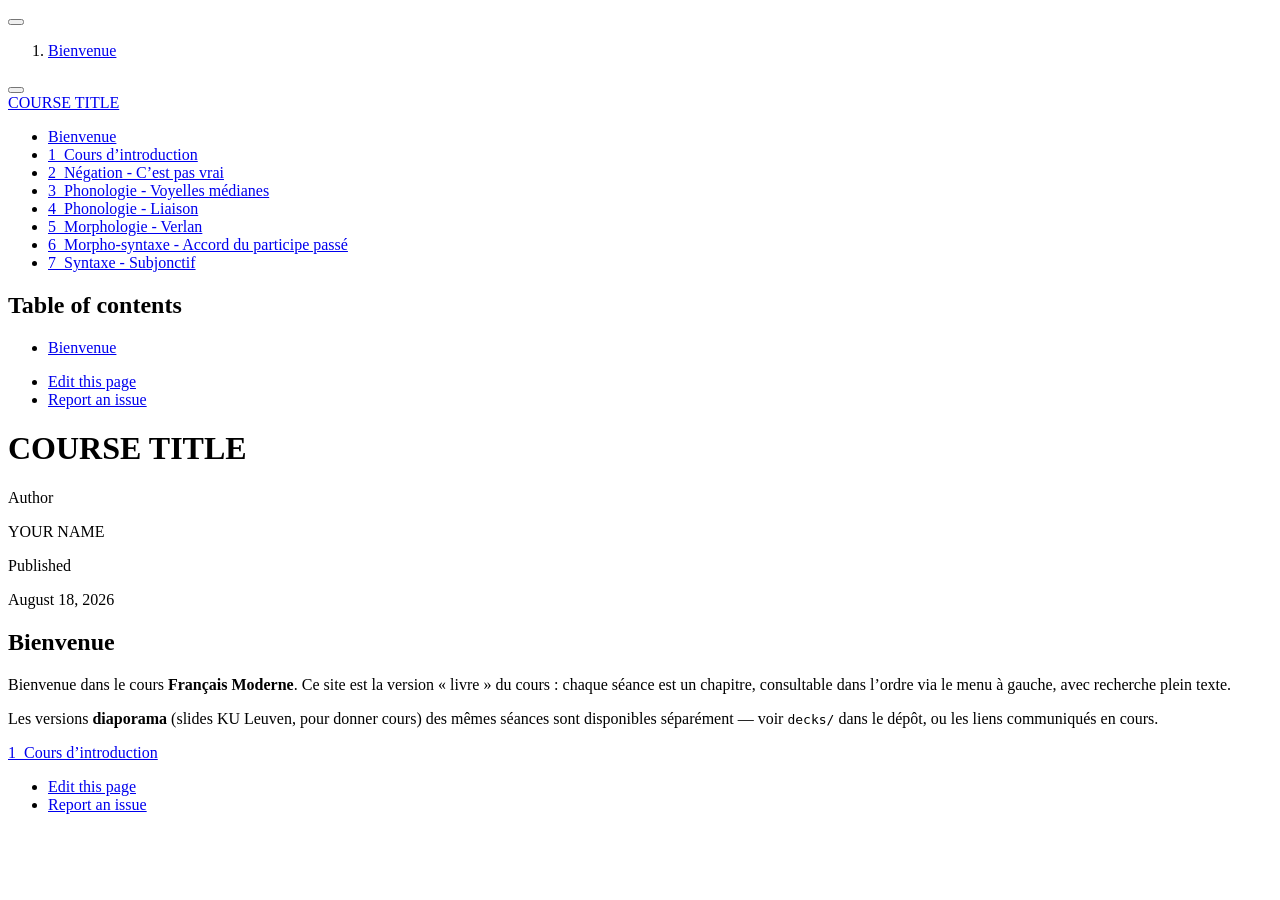
==== index.html @ 9f45c6b0 "Add files via upload" ====
<!DOCTYPE html>
<html xmlns="http://www.w3.org/1999/xhtml" lang="en" xml:lang="en"><head>

<meta charset="utf-8">
<meta name="generator" content="quarto-1.10.18">

<meta name="viewport" content="width=device-width, initial-scale=1.0, user-scalable=yes">

<meta name="author" content="YOUR NAME">
<meta name="dcterms.date" content="2026-08-18">

<title>COURSE TITLE</title>
<style>
/* Default styles provided by pandoc.
** See https://pandoc.org/MANUAL.html#variables-for-html for config info.
*/
span.smallcaps{font-variant: small-caps;}
div.columns{display: flex; gap: 1.5em;}
div.column{flex: auto;}
@media screen {
div.columns{gap: min(4vw, 1.5em);}
div.column{overflow-x: auto;}
}
div.hanging-indent{margin-left: 1.5em; text-indent: -1.5em;}
ul.task-list{list-style: none;}
ul.task-list li input[type="checkbox"] {
  width: 0.8em;
  margin: 0 0.8em 0.2em -1em; /* quarto-specific, see https://github.com/quarto-dev/quarto-cli/issues/4556 */ 
  vertical-align: middle;
}
</style>


<script src="site_libs/quarto-nav/quarto-nav.js"></script>
<script src="site_libs/quarto-nav/headroom.min.js"></script>
<script src="site_libs/clipboard/clipboard.min.js"></script>
<script src="site_libs/quarto-search/autocomplete.umd.js"></script>
<script src="site_libs/quarto-search/fuse.min.js"></script>
<script src="site_libs/quarto-search/quarto-search.js"></script>
<meta name="quarto:offset" content="./">
<link href="./chapters/000-intro.html" rel="next">
<script src="site_libs/quarto-html/quarto.js" type="module"></script>
<script src="site_libs/quarto-html/tabsets/tabsets.js" type="module"></script>
<script src="site_libs/quarto-html/popper.min.js"></script>
<script src="site_libs/quarto-html/tippy.umd.min.js"></script>
<script src="site_libs/quarto-html/anchor.min.js"></script>
<link href="site_libs/quarto-html/tippy.css" rel="stylesheet">
<link href="site_libs/quarto-html/quarto-syntax-highlighting-64a204ab8560d761af7679ceaba22944.css" rel="stylesheet" class="quarto-color-scheme" id="quarto-text-highlighting-styles">
<link href="site_libs/quarto-html/quarto-syntax-highlighting-dark-b85bc7c33db8c58e0ec93c3465666fed.css" rel="stylesheet" class="quarto-color-scheme quarto-color-alternate" id="quarto-text-highlighting-styles">
<link href="site_libs/quarto-html/quarto-syntax-highlighting-64a204ab8560d761af7679ceaba22944.css" rel="stylesheet" class="quarto-color-scheme-extra" id="quarto-text-highlighting-styles">
<script src="site_libs/bootstrap/bootstrap.min.js"></script>
<link href="site_libs/bootstrap/bootstrap-icons.css" rel="stylesheet">
<link href="site_libs/bootstrap/bootstrap-dbdfabad855d93f1198fe2c9c15362b2.min.css" rel="stylesheet" append-hash="true" class="quarto-color-scheme" id="quarto-bootstrap" data-mode="light">
<link href="site_libs/bootstrap/bootstrap-dark-69daba74f81401e5057f4f67b8105895.min.css" rel="stylesheet" append-hash="true" class="quarto-color-scheme quarto-color-alternate" id="quarto-bootstrap" data-mode="dark">
<link href="site_libs/bootstrap/bootstrap-dbdfabad855d93f1198fe2c9c15362b2.min.css" rel="stylesheet" append-hash="true" class="quarto-color-scheme-extra" id="quarto-bootstrap" data-mode="light">
<script id="quarto-search-options" type="application/json">{
  "location": "sidebar",
  "copy-button": false,
  "collapse-after": 3,
  "panel-placement": "start",
  "type": "textbox",
  "limit": 50,
  "keyboard-shortcut": [
    "f",
    "/",
    "s"
  ],
  "show-item-context": false,
  "language": {
    "search-no-results-text": "No results",
    "search-matching-documents-text": "matching documents",
    "search-copy-link-title": "Copy link to search",
    "search-hide-matches-text": "Hide additional matches",
    "search-more-match-text": "more match in this document",
    "search-more-matches-text": "more matches in this document",
    "search-clear-button-title": "Clear",
    "search-text-placeholder": "",
    "search-detached-cancel-button-title": "Cancel",
    "search-submit-button-title": "Submit",
    "search-label": "Search"
  }
}</script>


</head>

<body class="nav-sidebar docked quarto-light"><script id="quarto-html-before-body" type="application/javascript">
    const toggleBodyColorMode = (bsSheetEl) => {
      const mode = bsSheetEl.getAttribute("data-mode");
      const bodyEl = window.document.querySelector("body");
      if (mode === "dark") {
        bodyEl.classList.add("quarto-dark");
        bodyEl.classList.remove("quarto-light");
      } else {
        bodyEl.classList.add("quarto-light");
        bodyEl.classList.remove("quarto-dark");
      }
    }
    const toggleBodyColorPrimary = () => {
      const bsSheetEl = window.document.querySelector("link#quarto-bootstrap:not([rel=disabled-stylesheet])");
      if (bsSheetEl) {
        toggleBodyColorMode(bsSheetEl);
      }
    }
    const setColorSchemeToggle = (alternate) => {
      const toggles = window.document.querySelectorAll('.quarto-color-scheme-toggle');
      for (let i=0; i < toggles.length; i++) {
        const toggle = toggles[i];
        if (toggle) {
          if (alternate) {
            toggle.classList.add("alternate");
          } else {
            toggle.classList.remove("alternate");
          }
        }
      }
    };
    const toggleColorMode = (alternate) => {
      // Switch the stylesheets
      const primaryStylesheets = window.document.querySelectorAll('link.quarto-color-scheme:not(.quarto-color-alternate)');
      const alternateStylesheets = window.document.querySelectorAll('link.quarto-color-scheme.quarto-color-alternate');
      manageTransitions('#quarto-margin-sidebar .nav-link', false);
      if (alternate) {
        // note: dark is layered on light, we don't disable primary!
        enableStylesheet(alternateStylesheets);
        for (const sheetNode of alternateStylesheets) {
          if (sheetNode.id === "quarto-bootstrap") {
            toggleBodyColorMode(sheetNode);
          }
        }
      } else {
        disableStylesheet(alternateStylesheets);
        enableStylesheet(primaryStylesheets)
        toggleBodyColorPrimary();
      }
      manageTransitions('#quarto-margin-sidebar .nav-link', true);
      // Switch the toggles
      setColorSchemeToggle(alternate)
      // Hack to workaround the fact that safari doesn't
      // properly recolor the scrollbar when toggling (#1455)
      if (navigator.userAgent.indexOf('Safari') > 0 && navigator.userAgent.indexOf('Chrome') == -1) {
        manageTransitions("body", false);
        window.scrollTo(0, 1);
        setTimeout(() => {
          window.scrollTo(0, 0);
          manageTransitions("body", true);
        }, 40);
      }
    }
    const disableStylesheet = (stylesheets) => {
      for (let i=0; i < stylesheets.length; i++) {
        const stylesheet = stylesheets[i];
        stylesheet.rel = 'disabled-stylesheet';
      }
    }
    const enableStylesheet = (stylesheets) => {
      for (let i=0; i < stylesheets.length; i++) {
        const stylesheet = stylesheets[i];
        if(stylesheet.rel !== 'stylesheet') { // for Chrome, which will still FOUC without this check
          stylesheet.rel = 'stylesheet';
        }
      }
    }
    const manageTransitions = (selector, allowTransitions) => {
      const els = window.document.querySelectorAll(selector);
      for (let i=0; i < els.length; i++) {
        const el = els[i];
        if (allowTransitions) {
          el.classList.remove('notransition');
        } else {
          el.classList.add('notransition');
        }
      }
    }
    const isFileUrl = () => {
      return window.location.protocol === 'file:';
    }
    const hasAlternateSentinel = () => {
      let styleSentinel = getColorSchemeSentinel();
      if (styleSentinel !== null) {
        return styleSentinel === "alternate";
      } else {
        return false;
      }
    }
    const setStyleSentinel = (alternate) => {
      const value = alternate ? "alternate" : "default";
      if (!isFileUrl()) {
        window.localStorage.setItem("quarto-color-scheme", value);
      } else {
        localAlternateSentinel = value;
      }
    }
    const getColorSchemeSentinel = () => {
      if (!isFileUrl()) {
        const storageValue = window.localStorage.getItem("quarto-color-scheme");
        return storageValue != null ? storageValue : localAlternateSentinel;
      } else {
        return localAlternateSentinel;
      }
    }
    const toggleGiscusIfUsed = (isAlternate, darkModeDefault) => {
      const baseTheme = document.querySelector('#giscus-base-theme')?.value ?? 'light';
      const alternateTheme = document.querySelector('#giscus-alt-theme')?.value ?? 'dark';
      let newTheme = '';
      if(authorPrefersDark) {
        newTheme = isAlternate ? baseTheme : alternateTheme;
      } else {
        newTheme = isAlternate ? alternateTheme : baseTheme;
      }
      const changeGiscusTheme = () => {
        // From: https://github.com/giscus/giscus/issues/336
        const sendMessage = (message) => {
          const iframe = document.querySelector('iframe.giscus-frame');
          if (!iframe) return;
          iframe.contentWindow.postMessage({ giscus: message }, 'https://giscus.app');
        }
        sendMessage({
          setConfig: {
            theme: newTheme
          }
        });
      }
      const isGiscussLoaded = window.document.querySelector('iframe.giscus-frame') !== null;
      if (isGiscussLoaded) {
        changeGiscusTheme();
      }
    };
    const authorPrefersDark = false;
    const darkModeDefault = authorPrefersDark;
      document.querySelector('link#quarto-text-highlighting-styles.quarto-color-scheme-extra').rel = 'disabled-stylesheet';
      document.querySelector('link#quarto-bootstrap.quarto-color-scheme-extra').rel = 'disabled-stylesheet';
    let localAlternateSentinel = darkModeDefault ? 'alternate' : 'default';
    // Dark / light mode switch
    window.quartoToggleColorScheme = () => {
      // Read the current dark / light value
      let toAlternate = !hasAlternateSentinel();
      toggleColorMode(toAlternate);
      setStyleSentinel(toAlternate);
      toggleGiscusIfUsed(toAlternate, darkModeDefault);
      window.dispatchEvent(new Event('resize'));
    };
    // Switch to dark mode if need be
    if (hasAlternateSentinel()) {
      toggleColorMode(true);
    } else {
      toggleColorMode(false);
    }
  </script>

<div id="quarto-search-results"></div>
  <header id="quarto-header" class="headroom fixed-top">
  <nav class="quarto-secondary-nav">
    <div class="container-fluid d-flex">
      <button type="button" class="quarto-btn-toggle btn" data-bs-toggle="collapse" role="button" data-bs-target=".quarto-sidebar-collapse-item" aria-controls="quarto-sidebar" aria-expanded="false" aria-label="Toggle sidebar navigation" onclick="if (window.quartoToggleHeadroom) { window.quartoToggleHeadroom(); }">
        <i class="bi bi-layout-text-sidebar-reverse"></i>
      </button>
        <nav class="quarto-page-breadcrumbs" aria-label="breadcrumb"><ol class="breadcrumb"><li class="breadcrumb-item"><a href="./index.html">Bienvenue</a></li></ol></nav>
        <a class="flex-grow-1" role="navigation" data-bs-toggle="collapse" data-bs-target=".quarto-sidebar-collapse-item" aria-controls="quarto-sidebar" aria-expanded="false" aria-label="Toggle sidebar navigation" onclick="if (window.quartoToggleHeadroom) { window.quartoToggleHeadroom(); }">      
        </a>
      <button type="button" class="btn quarto-search-button" aria-label="Search" onclick="window.quartoOpenSearch();">
        <i class="bi bi-search"></i>
      </button>
    </div>
  </nav>
</header>
<!-- content -->
<div id="quarto-content" class="quarto-container page-columns page-rows-contents page-layout-article">
<!-- sidebar -->
  <nav id="quarto-sidebar" class="sidebar collapse collapse-horizontal quarto-sidebar-collapse-item sidebar-navigation docked overflow-auto">
    <div class="pt-lg-2 mt-2 text-left sidebar-header">
    <div class="sidebar-title mb-0 py-0">
      <a href="./">COURSE TITLE</a> 
        <div class="sidebar-tools-main">
    <a href="https://github.com/YOUR-ORG/Teaching" title="Source Code" class="quarto-navigation-tool px-1" aria-label="Source Code"><i class="bi bi-github"></i></a>
  <a href="" class="quarto-color-scheme-toggle quarto-navigation-tool  px-1" onclick="window.quartoToggleColorScheme(); return false;" title="Toggle dark mode"><i class="bi"></i></a>
</div>
    </div>
      </div>
        <div class="mt-2 flex-shrink-0 align-items-center">
        <div class="sidebar-search">
        <div id="quarto-search" class="" title="Search"></div>
        </div>
        </div>
    <div class="sidebar-menu-container"> 
    <ul class="list-unstyled mt-1">
        <li class="sidebar-item">
  <div class="sidebar-item-container"> 
  <a href="./index.html" class="sidebar-item-text sidebar-link active">
 <span class="menu-text">Bienvenue</span></a>
  </div>
</li>
        <li class="sidebar-item">
  <div class="sidebar-item-container"> 
  <a href="./chapters/000-intro.html" class="sidebar-item-text sidebar-link">
 <span class="menu-text"><span class="chapter-number">1</span>&nbsp; <span class="chapter-title">Cours d’introduction</span></span></a>
  </div>
</li>
        <li class="sidebar-item">
  <div class="sidebar-item-container"> 
  <a href="./chapters/001-phonetique-affrication.html" class="sidebar-item-text sidebar-link">
 <span class="menu-text"><span class="chapter-number">2</span>&nbsp; <span class="chapter-title">Négation - C’est pas vrai</span></span></a>
  </div>
</li>
        <li class="sidebar-item">
  <div class="sidebar-item-container"> 
  <a href="./chapters/002-phonologie-voyelles.html" class="sidebar-item-text sidebar-link">
 <span class="menu-text"><span class="chapter-number">3</span>&nbsp; <span class="chapter-title">Phonologie - Voyelles médianes</span></span></a>
  </div>
</li>
        <li class="sidebar-item">
  <div class="sidebar-item-container"> 
  <a href="./chapters/003-phonologie-liaison.html" class="sidebar-item-text sidebar-link">
 <span class="menu-text"><span class="chapter-number">4</span>&nbsp; <span class="chapter-title">Phonologie - Liaison</span></span></a>
  </div>
</li>
        <li class="sidebar-item">
  <div class="sidebar-item-container"> 
  <a href="./chapters/004-morphologie-verlan.html" class="sidebar-item-text sidebar-link">
 <span class="menu-text"><span class="chapter-number">5</span>&nbsp; <span class="chapter-title">Morphologie - Verlan</span></span></a>
  </div>
</li>
        <li class="sidebar-item">
  <div class="sidebar-item-container"> 
  <a href="./chapters/005-morphosyntaxe-participe-passe.html" class="sidebar-item-text sidebar-link">
 <span class="menu-text"><span class="chapter-number">6</span>&nbsp; <span class="chapter-title">Morpho-syntaxe - Accord du participe passé</span></span></a>
  </div>
</li>
        <li class="sidebar-item">
  <div class="sidebar-item-container"> 
  <a href="./chapters/006-syntaxe-subjonctif.html" class="sidebar-item-text sidebar-link">
 <span class="menu-text"><span class="chapter-number">7</span>&nbsp; <span class="chapter-title">Syntaxe - Subjonctif</span></span></a>
  </div>
</li>
    </ul>
    </div>
</nav>
<div id="quarto-sidebar-glass" class="quarto-sidebar-collapse-item" data-bs-toggle="collapse" data-bs-target=".quarto-sidebar-collapse-item"></div>
<!-- margin-sidebar -->
    <div id="quarto-margin-sidebar" class="sidebar margin-sidebar">
        <nav id="TOC" role="doc-toc" class="toc-active">
    <h2 id="toc-title">Table of contents</h2>
   
  <ul>
  <li><a href="#bienvenue" id="toc-bienvenue" class="nav-link active" data-scroll-target="#bienvenue">Bienvenue</a></li>
  </ul>
<div class="toc-actions"><ul><li><a href="https://github.com/YOUR-ORG/Teaching/edit/main/index.qmd" class="toc-action"><i class="bi bi-github"></i>Edit this page</a></li><li><a href="https://github.com/YOUR-ORG/Teaching/issues/new" class="toc-action"><i class="bi empty"></i>Report an issue</a></li></ul></div></nav>
    </div>
<!-- main -->
<main class="content" id="quarto-document-content">


<header id="title-block-header" class="quarto-title-block default">
<div class="quarto-title">
<h1 class="title">COURSE TITLE</h1>
</div>



<div class="quarto-title-meta">

    <div>
    <div class="quarto-title-meta-heading">Author</div>
    <div class="quarto-title-meta-contents">
             <p>YOUR NAME </p>
          </div>
  </div>
    
    <div>
    <div class="quarto-title-meta-heading">Published</div>
    <div class="quarto-title-meta-contents">
      <p class="date">August 18, 2026</p>
    </div>
  </div>
  
    
  </div>
  


</header>


<section id="bienvenue" class="level1 unnumbered">
<h1 class="unnumbered">Bienvenue</h1>
<p>Bienvenue dans le cours <strong>Français Moderne</strong>. Ce site est la version « livre » du cours : chaque séance est un chapitre, consultable dans l’ordre via le menu à gauche, avec recherche plein texte.</p>
<p>Les versions <strong>diaporama</strong> (slides KU Leuven, pour donner cours) des mêmes séances sont disponibles séparément — voir <code>decks/</code> dans le dépôt, ou les liens communiqués en cours.</p>


</section>

</main> <!-- /main -->
<script id="quarto-html-after-body" type="application/javascript">
  window.document.addEventListener("DOMContentLoaded", function (event) {
    // Ensure there is a toggle, if there isn't float one in the top right
    if (window.document.querySelector('.quarto-color-scheme-toggle') === null) {
      const a = window.document.createElement('a');
      a.classList.add('top-right');
      a.classList.add('quarto-color-scheme-toggle');
      a.href = "";
      a.onclick = function() { try { window.quartoToggleColorScheme(); } catch {} return false; };
      const i = window.document.createElement("i");
      i.classList.add('bi');
      a.appendChild(i);
      window.document.body.appendChild(a);
    }
    setColorSchemeToggle(hasAlternateSentinel())
    const icon = "";
    const anchorJS = new window.AnchorJS();
    anchorJS.options = {
      placement: 'right',
      icon: icon
    };
    anchorJS.add('.anchored');
    const isCodeAnnotation = (el) => {
      for (const clz of el.classList) {
        if (clz.startsWith('code-annotation-')) {                     
          return true;
        }
      }
      return false;
    }
    const onCopySuccess = function(e) {
      // button target
      const button = e.trigger;
      // don't keep focus
      button.blur();
      // flash "checked"
      button.classList.add('code-copy-button-checked');
      var currentTitle = button.getAttribute("title");
      button.setAttribute("title", "Copied!");
      let tooltip;
      if (window.bootstrap) {
        button.setAttribute("data-bs-toggle", "tooltip");
        button.setAttribute("data-bs-placement", "left");
        button.setAttribute("data-bs-title", "Copied!");
        tooltip = new bootstrap.Tooltip(button, 
          { trigger: "manual", 
            customClass: "code-copy-button-tooltip",
            offset: [0, -8]});
        tooltip.show();    
      }
      setTimeout(function() {
        if (tooltip) {
          tooltip.hide();
          button.removeAttribute("data-bs-title");
          button.removeAttribute("data-bs-toggle");
          button.removeAttribute("data-bs-placement");
        }
        button.setAttribute("title", currentTitle);
        button.classList.remove('code-copy-button-checked');
      }, 1000);
      // clear code selection
      e.clearSelection();
    }
    const getTextToCopy = function(trigger) {
      const outerScaffold = trigger.parentElement.cloneNode(true);
      const codeEl = outerScaffold.querySelector('code');
      for (const childEl of codeEl.children) {
        if (isCodeAnnotation(childEl)) {
          childEl.remove();
        }
      }
      return codeEl.innerText;
    }
    const clipboard = new window.ClipboardJS('.code-copy-button:not([data-in-quarto-modal])', {
      text: getTextToCopy
    });
    clipboard.on('success', onCopySuccess);
    if (window.document.getElementById('quarto-embedded-source-code-modal')) {
      const clipboardModal = new window.ClipboardJS('.code-copy-button[data-in-quarto-modal]', {
        text: getTextToCopy,
        container: window.document.getElementById('quarto-embedded-source-code-modal')
      });
      clipboardModal.on('success', onCopySuccess);
    }
      var localhostRegex = new RegExp(/^(?:http|https):\/\/localhost\:?[0-9]*\//);
      var mailtoRegex = new RegExp(/^mailto:/);
        var filterRegex = new RegExp('/' + window.location.host + '/');
      var isInternal = (href) => {
          return filterRegex.test(href) || localhostRegex.test(href) || mailtoRegex.test(href);
      }
      // Inspect non-navigation links and adorn them if external
     var links = window.document.querySelectorAll('a[href]:not(.nav-link):not(.navbar-brand):not(.toc-action):not(.sidebar-link):not(.sidebar-item-toggle):not(.pagination-link):not(.no-external):not([aria-hidden]):not(.dropdown-item):not(.quarto-navigation-tool):not(.about-link)');
      for (var i=0; i<links.length; i++) {
        const link = links[i];
        if (!isInternal(link.href)) {
          // undo the damage that might have been done by quarto-nav.js in the case of
          // links that we want to consider external
          if (link.dataset.originalHref !== undefined) {
            link.href = link.dataset.originalHref;
          }
        }
      }
    function tippyHover(el, contentFn, onTriggerFn, onUntriggerFn) {
      const config = {
        allowHTML: true,
        maxWidth: 500,
        delay: 100,
        arrow: false,
        appendTo: function(el) {
            return el.parentElement;
        },
        interactive: true,
        interactiveBorder: 10,
        theme: 'quarto',
        placement: 'bottom-start',
      };
      if (contentFn) {
        config.content = contentFn;
      }
      if (onTriggerFn) {
        config.onTrigger = onTriggerFn;
      }
      if (onUntriggerFn) {
        config.onUntrigger = onUntriggerFn;
      }
      window.tippy(el, config); 
    }
    const noterefs = window.document.querySelectorAll('a[role="doc-noteref"]');
    for (var i=0; i<noterefs.length; i++) {
      const ref = noterefs[i];
      tippyHover(ref, function() {
        // use id or data attribute instead here
        let href = ref.getAttribute('data-footnote-href') || ref.getAttribute('href');
        try { href = new URL(href).hash; } catch {}
        const id = href.replace(/^#\/?/, "");
        const note = window.document.getElementById(id);
        if (note) {
          return note.innerHTML;
        } else {
          return "";
        }
      });
    }
    const xrefs = window.document.querySelectorAll('a.quarto-xref');
    const processXRef = (id, note) => {
      // Strip column container classes
      const stripColumnClz = (el) => {
        el.classList.remove("page-full", "page-columns");
        if (el.children) {
          for (const child of el.children) {
            stripColumnClz(child);
          }
        }
      }
      stripColumnClz(note)
      if (id === null || id.startsWith('sec-')) {
        // Special case sections, only their first couple elements
        const container = document.createElement("div");
        if (note.children && note.children.length > 2) {
          container.appendChild(note.children[0].cloneNode(true));
          for (let i = 1; i < note.children.length; i++) {
            const child = note.children[i];
            if (child.tagName === "P" && child.innerText === "") {
              continue;
            } else {
              container.appendChild(child.cloneNode(true));
              break;
            }
          }
          if (window.Quarto?.typesetMath) {
            window.Quarto.typesetMath(container);
          }
          return container.innerHTML
        } else {
          if (window.Quarto?.typesetMath) {
            window.Quarto.typesetMath(note);
          }
          return note.innerHTML;
        }
      } else {
        // Remove any anchor links if they are present
        const anchorLink = note.querySelector('a.anchorjs-link');
        if (anchorLink) {
          anchorLink.remove();
        }
        if (window.Quarto?.typesetMath) {
          window.Quarto.typesetMath(note);
        }
        if (note.classList.contains("callout")) {
          return note.outerHTML;
        } else {
          return note.innerHTML;
        }
      }
    }
    for (var i=0; i<xrefs.length; i++) {
      const xref = xrefs[i];
      tippyHover(xref, undefined, function(instance) {
        instance.disable();
        let url = xref.getAttribute('href');
        let hash = undefined; 
        if (url.startsWith('#')) {
          hash = url;
        } else {
          try { hash = new URL(url).hash; } catch {}
        }
        if (hash) {
          const id = hash.replace(/^#\/?/, "");
          const note = window.document.getElementById(id);
          if (note !== null) {
            try {
              const html = processXRef(id, note.cloneNode(true));
              instance.setContent(html);
            } finally {
              instance.enable();
              instance.show();
            }
          } else {
            // See if we can fetch this
            fetch(url.split('#')[0])
            .then(res => res.text())
            .then(html => {
              const parser = new DOMParser();
              const htmlDoc = parser.parseFromString(html, "text/html");
              const note = htmlDoc.getElementById(id);
              if (note !== null) {
                const html = processXRef(id, note);
                instance.setContent(html);
              } 
            }).finally(() => {
              instance.enable();
              instance.show();
            });
          }
        } else {
          // See if we can fetch a full url (with no hash to target)
          // This is a special case and we should probably do some content thinning / targeting
          fetch(url)
          .then(res => res.text())
          .then(html => {
            const parser = new DOMParser();
            const htmlDoc = parser.parseFromString(html, "text/html");
            const note = htmlDoc.querySelector('main.content');
            if (note !== null) {
              // This should only happen for chapter cross references
              // (since there is no id in the URL)
              // remove the first header
              if (note.children.length > 0 && note.children[0].tagName === "HEADER") {
                note.children[0].remove();
              }
              const html = processXRef(null, note);
              instance.setContent(html);
            } 
          }).finally(() => {
            instance.enable();
            instance.show();
          });
        }
      }, function(instance) {
      });
    }
        let selectedAnnoteEl;
        const selectorForAnnotation = ( cell, annotation) => {
          let cellAttr = 'data-code-cell="' + cell + '"';
          let lineAttr = 'data-code-annotation="' +  annotation + '"';
          const selector = 'span[' + cellAttr + '][' + lineAttr + ']';
          return selector;
        }
        const selectCodeLines = (annoteEl) => {
          const doc = window.document;
          const targetCell = annoteEl.getAttribute("data-target-cell");
          const targetAnnotation = annoteEl.getAttribute("data-target-annotation");
          const annoteSpan = window.document.querySelector(selectorForAnnotation(targetCell, targetAnnotation));
          const lines = annoteSpan.getAttribute("data-code-lines").split(",");
          const lineIds = lines.map((line) => {
            return targetCell + "-" + line;
          })
          let top = null;
          let height = null;
          let parent = null;
          if (lineIds.length > 0) {
              //compute the position of the single el (top and bottom and make a div)
              const el = window.document.getElementById(lineIds[0]);
              top = el.offsetTop;
              height = el.offsetHeight;
              parent = el.parentElement.parentElement;
            if (lineIds.length > 1) {
              const lastEl = window.document.getElementById(lineIds[lineIds.length - 1]);
              const bottom = lastEl.offsetTop + lastEl.offsetHeight;
              height = bottom - top;
            }
            if (top !== null && height !== null && parent !== null) {
              // cook up a div (if necessary) and position it 
              let div = window.document.getElementById("code-annotation-line-highlight");
              if (div === null) {
                div = window.document.createElement("div");
                div.setAttribute("id", "code-annotation-line-highlight");
                div.style.position = 'absolute';
                parent.appendChild(div);
              }
              div.style.top = top - 2 + "px";
              div.style.height = height + 4 + "px";
              div.style.left = 0;
              let gutterDiv = window.document.getElementById("code-annotation-line-highlight-gutter");
              if (gutterDiv === null) {
                gutterDiv = window.document.createElement("div");
                gutterDiv.setAttribute("id", "code-annotation-line-highlight-gutter");
                gutterDiv.style.position = 'absolute';
                const codeCell = window.document.getElementById(targetCell);
                const gutter = codeCell.querySelector('.code-annotation-gutter');
                gutter.appendChild(gutterDiv);
              }
              gutterDiv.style.top = top - 2 + "px";
              gutterDiv.style.height = height + 4 + "px";
            }
            selectedAnnoteEl = annoteEl;
          }
        };
        const unselectCodeLines = () => {
          const elementsIds = ["code-annotation-line-highlight", "code-annotation-line-highlight-gutter"];
          elementsIds.forEach((elId) => {
            const div = window.document.getElementById(elId);
            if (div) {
              div.remove();
            }
          });
          selectedAnnoteEl = undefined;
        };
          // Handle positioning of the toggle
      window.addEventListener(
        "resize",
        throttle(() => {
          elRect = undefined;
          if (selectedAnnoteEl) {
            selectCodeLines(selectedAnnoteEl);
          }
        }, 10)
      );
      function throttle(fn, ms) {
      let throttle = false;
      let timer;
        return (...args) => {
          if(!throttle) { // first call gets through
              fn.apply(this, args);
              throttle = true;
          } else { // all the others get throttled
              if(timer) clearTimeout(timer); // cancel #2
              timer = setTimeout(() => {
                fn.apply(this, args);
                timer = throttle = false;
              }, ms);
          }
        };
      }
        // Attach click handler to the DT
        const annoteDls = window.document.querySelectorAll('dt[data-target-cell]');
        for (const annoteDlNode of annoteDls) {
          annoteDlNode.addEventListener('click', (event) => {
            const clickedEl = event.target;
            if (clickedEl !== selectedAnnoteEl) {
              unselectCodeLines();
              const activeEl = window.document.querySelector('dt[data-target-cell].code-annotation-active');
              if (activeEl) {
                activeEl.classList.remove('code-annotation-active');
              }
              selectCodeLines(clickedEl);
              clickedEl.classList.add('code-annotation-active');
            } else {
              // Unselect the line
              unselectCodeLines();
              clickedEl.classList.remove('code-annotation-active');
            }
          });
        }
    const findCites = (el) => {
      const parentEl = el.parentElement;
      if (parentEl) {
        const cites = parentEl.dataset.cites;
        if (cites) {
          return {
            el,
            cites: cites.split(' ')
          };
        } else {
          return findCites(el.parentElement)
        }
      } else {
        return undefined;
      }
    };
    var bibliorefs = window.document.querySelectorAll('a[role="doc-biblioref"]');
    for (var i=0; i<bibliorefs.length; i++) {
      const ref = bibliorefs[i];
      const citeInfo = findCites(ref);
      if (citeInfo) {
        tippyHover(citeInfo.el, function() {
          var popup = window.document.createElement('div');
          citeInfo.cites.forEach(function(cite) {
            var citeDiv = window.document.createElement('div');
            citeDiv.classList.add('hanging-indent');
            citeDiv.classList.add('csl-entry');
            var biblioDiv = window.document.getElementById('ref-' + cite);
            if (biblioDiv) {
              citeDiv.innerHTML = biblioDiv.innerHTML;
            }
            popup.appendChild(citeDiv);
          });
          return popup.innerHTML;
        });
      }
    }
  });
  </script>
<nav class="page-navigation">
  <div class="nav-page nav-page-previous">
  </div>
  <div class="nav-page nav-page-next">
      <a href="./chapters/000-intro.html" class="pagination-link" aria-label="Cours d'introduction">
        <span class="nav-page-text"><span class="chapter-number">1</span>&nbsp; <span class="chapter-title">Cours d’introduction</span></span> <i class="bi bi-arrow-right-short"></i>
      </a>
  </div>
</nav>
</div> <!-- /content -->




<footer class="footer"><div class="nav-footer"><div class="nav-footer-center"><div class="toc-actions d-sm-block d-md-none"><ul><li><a href="https://github.com/YOUR-ORG/Teaching/edit/main/index.qmd" class="toc-action"><i class="bi bi-github"></i>Edit this page</a></li><li><a href="https://github.com/YOUR-ORG/Teaching/issues/new" class="toc-action"><i class="bi empty"></i>Report an issue</a></li></ul></div></div></div></footer></body></html>
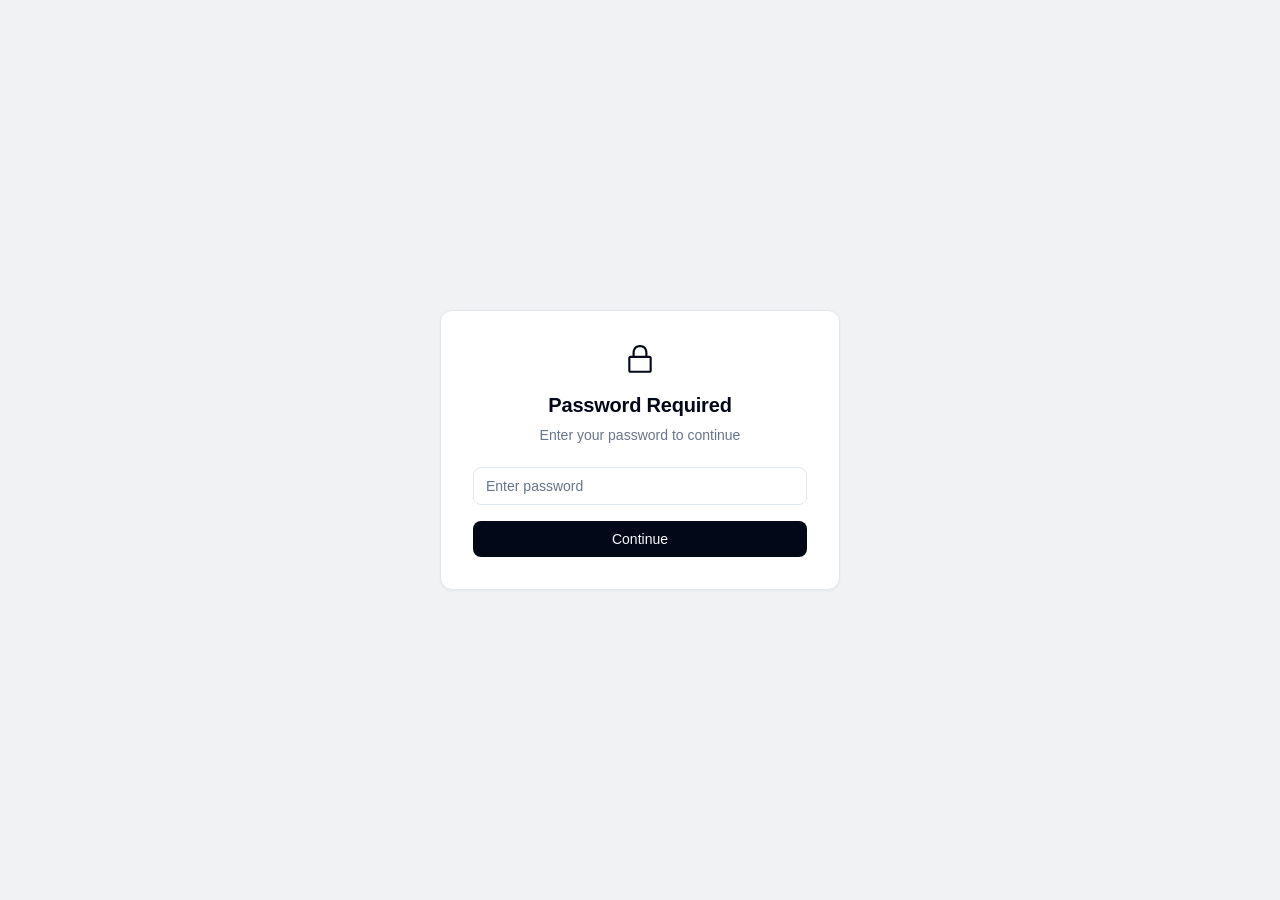
==== commit cce0d0b5: "Initial site setup" ====
--- a/index.html
+++ b/index.html
@@ -1,820 +1,255 @@
 <!DOCTYPE html>
-<html xmlns="http://www.w3.org/1999/xhtml" lang="en" xml:lang="en"><head>
-
-<meta charset="utf-8">
-<meta name="generator" content="quarto-1.10.18">
-
-<meta name="viewport" content="width=device-width, initial-scale=1.0, user-scalable=yes">
-
-<meta name="author" content="YOUR NAME">
-<meta name="dcterms.date" content="2026-08-18">
-
-<title>COURSE TITLE</title>
-<style>
-/* Default styles provided by pandoc.
-** See https://pandoc.org/MANUAL.html#variables-for-html for config info.
-*/
-span.smallcaps{font-variant: small-caps;}
-div.columns{display: flex; gap: 1.5em;}
-div.column{flex: auto;}
-@media screen {
-div.columns{gap: min(4vw, 1.5em);}
-div.column{overflow-x: auto;}
-}
-div.hanging-indent{margin-left: 1.5em; text-indent: -1.5em;}
-ul.task-list{list-style: none;}
-ul.task-list li input[type="checkbox"] {
-  width: 0.8em;
-  margin: 0 0.8em 0.2em -1em; /* quarto-specific, see https://github.com/quarto-dev/quarto-cli/issues/4556 */ 
-  vertical-align: middle;
-}
-</style>
-
-
-<script src="site_libs/quarto-nav/quarto-nav.js"></script>
-<script src="site_libs/quarto-nav/headroom.min.js"></script>
-<script src="site_libs/clipboard/clipboard.min.js"></script>
-<script src="site_libs/quarto-search/autocomplete.umd.js"></script>
-<script src="site_libs/quarto-search/fuse.min.js"></script>
-<script src="site_libs/quarto-search/quarto-search.js"></script>
-<meta name="quarto:offset" content="./">
-<link href="./chapters/000-intro.html" rel="next">
-<script src="site_libs/quarto-html/quarto.js" type="module"></script>
-<script src="site_libs/quarto-html/tabsets/tabsets.js" type="module"></script>
-<script src="site_libs/quarto-html/popper.min.js"></script>
-<script src="site_libs/quarto-html/tippy.umd.min.js"></script>
-<script src="site_libs/quarto-html/anchor.min.js"></script>
-<link href="site_libs/quarto-html/tippy.css" rel="stylesheet">
-<link href="site_libs/quarto-html/quarto-syntax-highlighting-64a204ab8560d761af7679ceaba22944.css" rel="stylesheet" class="quarto-color-scheme" id="quarto-text-highlighting-styles">
-<link href="site_libs/quarto-html/quarto-syntax-highlighting-dark-b85bc7c33db8c58e0ec93c3465666fed.css" rel="stylesheet" class="quarto-color-scheme quarto-color-alternate" id="quarto-text-highlighting-styles">
-<link href="site_libs/quarto-html/quarto-syntax-highlighting-64a204ab8560d761af7679ceaba22944.css" rel="stylesheet" class="quarto-color-scheme-extra" id="quarto-text-highlighting-styles">
-<script src="site_libs/bootstrap/bootstrap.min.js"></script>
-<link href="site_libs/bootstrap/bootstrap-icons.css" rel="stylesheet">
-<link href="site_libs/bootstrap/bootstrap-dbdfabad855d93f1198fe2c9c15362b2.min.css" rel="stylesheet" append-hash="true" class="quarto-color-scheme" id="quarto-bootstrap" data-mode="light">
-<link href="site_libs/bootstrap/bootstrap-dark-69daba74f81401e5057f4f67b8105895.min.css" rel="stylesheet" append-hash="true" class="quarto-color-scheme quarto-color-alternate" id="quarto-bootstrap" data-mode="dark">
-<link href="site_libs/bootstrap/bootstrap-dbdfabad855d93f1198fe2c9c15362b2.min.css" rel="stylesheet" append-hash="true" class="quarto-color-scheme-extra" id="quarto-bootstrap" data-mode="light">
-<script id="quarto-search-options" type="application/json">{
-  "location": "sidebar",
-  "copy-button": false,
-  "collapse-after": 3,
-  "panel-placement": "start",
-  "type": "textbox",
-  "limit": 50,
-  "keyboard-shortcut": [
-    "f",
-    "/",
-    "s"
-  ],
-  "show-item-context": false,
-  "language": {
-    "search-no-results-text": "No results",
-    "search-matching-documents-text": "matching documents",
-    "search-copy-link-title": "Copy link to search",
-    "search-hide-matches-text": "Hide additional matches",
-    "search-more-match-text": "more match in this document",
-    "search-more-matches-text": "more matches in this document",
-    "search-clear-button-title": "Clear",
-    "search-text-placeholder": "",
-    "search-detached-cancel-button-title": "Cancel",
-    "search-submit-button-title": "Submit",
-    "search-label": "Search"
-  }
-}</script>
-
+<html xmlns="http://www.w3.org/1999/xhtml">
+
+<head>
+    <title>Password Protected</title>
+    <meta name="viewport" content="width=device-width, initial-scale=1.0">
+    <meta name="robots" content="noindex, nofollow">
+    <link rel="icon" href="data:image/svg+xml,<svg xmlns=%22http://www.w3.org/2000/svg%22 viewBox=%220 0 100 100%22><text y=%22.9em%22 font-size=%2290%22>🔒</text></svg>">
+    <style>
+        :root {
+            /* Colors */
+            --bg: hsl(220 13% 95%);
+            --card: hsl(0 0% 100%);
+            --border: hsl(214 32% 91%);
+            --text: hsl(222 84% 5%);
+            --muted: hsl(215 16% 47%);
+            --primary: hsl(222 84% 5%);
+            --primary-hover: hsl(222 84% 8%);
+            --error-bg: hsl(0 86% 97%);
+            --error-border: hsl(0 72% 91%);
+            --error-text: hsl(0 84% 40%);
+
+            /* Radius */
+            --radius-sm: 0.375rem;
+            --radius-md: 0.5rem;
+            --radius-lg: 0.75rem;
+
+            /* Shadows */
+            --shadow-sm: 0 1px 2px rgba(0, 0, 0, 0.05);
+            --ring: 0 0 0 3px hsl(222 84% 95%);
+
+            /* Spacing */
+            --space-2: 0.5rem;
+            --space-3: 0.75rem;
+            --space-4: 1rem;
+            --space-6: 1.5rem;
+            --space-8: 2rem;
+
+            /* Typography */
+            --font-base: -apple-system, BlinkMacSystemFont, "Segoe UI", "Roboto",
+                "Oxygen", "Ubuntu", "Cantarell", "Fira Sans", "Droid Sans",
+                "Helvetica Neue", sans-serif;
+        }
+
+        *,
+        *::before,
+        *::after {
+            box-sizing: border-box;
+        }
+
+        html,
+        body {
+            height: 100%;
+        }
+
+        body {
+            margin: 0;
+            padding: var(--space-4);
+            font-family: var(--font-base);
+            font-size: 0.875rem;
+            color: var(--text);
+            background: var(--bg);
+            display: flex;
+            align-items: center;
+            justify-content: center;
+        }
+
+        /* Card */
+
+        .card {
+            width: 100%;
+            max-width: 25rem;
+            background: var(--card);
+            border: 1px solid var(--border);
+            border-radius: var(--radius-lg);
+            box-shadow: var(--shadow-sm);
+            overflow: hidden;
+        }
+
+        /* Alert */
+
+        .alert {
+            display: none;
+            padding: var(--space-3) var(--space-4);
+            background: var(--error-bg);
+            color: var(--error-text);
+            border-bottom: 1px solid var(--error-border);
+            font-size: 0.875rem;
+        }
+
+        /* Content */
+
+        .content {
+            padding: var(--space-8);
+            text-align: center;
+        }
+
+        .content svg {
+            display: block;
+            width: 2rem;
+            margin: 0 auto var(--space-4);
+            color: var(--primary);
+        }
+
+        .title {
+            margin: 0 0 var(--space-2);
+            font-size: 1.25rem;
+            font-weight: 600;
+            line-height: 1.4;
+            letter-spacing: -0.01em;
+        }
+
+        .description {
+            margin: 0 0 var(--space-6);
+            color: var(--muted);
+            font-size: 0.875rem;
+        }
+
+        /* Input */
+
+        .input {
+            width: 100%;
+            padding: 0.625rem 0.75rem;
+            font-size: 0.875rem;
+            font-family: inherit;
+            border: 1px solid var(--border);
+            border-radius: var(--radius-md);
+            background: var(--card);
+            transition: border-color 0.15s ease, box-shadow 0.15s ease;
+            margin-bottom: var(--space-4);
+        }
+
+        .input::placeholder {
+            color: var(--muted);
+        }
+
+        .input:focus {
+            outline: none;
+            border-color: var(--primary);
+            box-shadow: var(--ring);
+        }
+
+        /* Button */
+
+        .button {
+            width: 100%;
+            padding: 0.625rem 1rem;
+            font-size: 0.875rem;
+            font-weight: 500;
+            font-family: inherit;
+            border: none;
+            border-radius: var(--radius-md);
+            background: var(--primary);
+            color: hsl(210 40% 98%);
+            cursor: pointer;
+            transition: background-color 0.15s ease, transform 0.05s ease;
+        }
+
+        .button:hover {
+            background: var(--primary-hover);
+        }
+
+        .button:active {
+            transform: translateY(1px);
+        }
+    </style>
 
 </head>
 
-<body class="nav-sidebar docked quarto-light"><script id="quarto-html-before-body" type="application/javascript">
-    const toggleBodyColorMode = (bsSheetEl) => {
-      const mode = bsSheetEl.getAttribute("data-mode");
-      const bodyEl = window.document.querySelector("body");
-      if (mode === "dark") {
-        bodyEl.classList.add("quarto-dark");
-        bodyEl.classList.remove("quarto-light");
-      } else {
-        bodyEl.classList.add("quarto-light");
-        bodyEl.classList.remove("quarto-dark");
-      }
-    }
-    const toggleBodyColorPrimary = () => {
-      const bsSheetEl = window.document.querySelector("link#quarto-bootstrap:not([rel=disabled-stylesheet])");
-      if (bsSheetEl) {
-        toggleBodyColorMode(bsSheetEl);
-      }
-    }
-    const setColorSchemeToggle = (alternate) => {
-      const toggles = window.document.querySelectorAll('.quarto-color-scheme-toggle');
-      for (let i=0; i < toggles.length; i++) {
-        const toggle = toggles[i];
-        if (toggle) {
-          if (alternate) {
-            toggle.classList.add("alternate");
-          } else {
-            toggle.classList.remove("alternate");
-          }
-        }
-      }
-    };
-    const toggleColorMode = (alternate) => {
-      // Switch the stylesheets
-      const primaryStylesheets = window.document.querySelectorAll('link.quarto-color-scheme:not(.quarto-color-alternate)');
-      const alternateStylesheets = window.document.querySelectorAll('link.quarto-color-scheme.quarto-color-alternate');
-      manageTransitions('#quarto-margin-sidebar .nav-link', false);
-      if (alternate) {
-        // note: dark is layered on light, we don't disable primary!
-        enableStylesheet(alternateStylesheets);
-        for (const sheetNode of alternateStylesheets) {
-          if (sheetNode.id === "quarto-bootstrap") {
-            toggleBodyColorMode(sheetNode);
-          }
-        }
-      } else {
-        disableStylesheet(alternateStylesheets);
-        enableStylesheet(primaryStylesheets)
-        toggleBodyColorPrimary();
-      }
-      manageTransitions('#quarto-margin-sidebar .nav-link', true);
-      // Switch the toggles
-      setColorSchemeToggle(alternate)
-      // Hack to workaround the fact that safari doesn't
-      // properly recolor the scrollbar when toggling (#1455)
-      if (navigator.userAgent.indexOf('Safari') > 0 && navigator.userAgent.indexOf('Chrome') == -1) {
-        manageTransitions("body", false);
-        window.scrollTo(0, 1);
-        setTimeout(() => {
-          window.scrollTo(0, 0);
-          manageTransitions("body", true);
-        }, 40);
-      }
-    }
-    const disableStylesheet = (stylesheets) => {
-      for (let i=0; i < stylesheets.length; i++) {
-        const stylesheet = stylesheets[i];
-        stylesheet.rel = 'disabled-stylesheet';
-      }
-    }
-    const enableStylesheet = (stylesheets) => {
-      for (let i=0; i < stylesheets.length; i++) {
-        const stylesheet = stylesheets[i];
-        if(stylesheet.rel !== 'stylesheet') { // for Chrome, which will still FOUC without this check
-          stylesheet.rel = 'stylesheet';
-        }
-      }
-    }
-    const manageTransitions = (selector, allowTransitions) => {
-      const els = window.document.querySelectorAll(selector);
-      for (let i=0; i < els.length; i++) {
-        const el = els[i];
-        if (allowTransitions) {
-          el.classList.remove('notransition');
-        } else {
-          el.classList.add('notransition');
-        }
-      }
-    }
-    const isFileUrl = () => {
-      return window.location.protocol === 'file:';
-    }
-    const hasAlternateSentinel = () => {
-      let styleSentinel = getColorSchemeSentinel();
-      if (styleSentinel !== null) {
-        return styleSentinel === "alternate";
-      } else {
-        return false;
-      }
-    }
-    const setStyleSentinel = (alternate) => {
-      const value = alternate ? "alternate" : "default";
-      if (!isFileUrl()) {
-        window.localStorage.setItem("quarto-color-scheme", value);
-      } else {
-        localAlternateSentinel = value;
-      }
-    }
-    const getColorSchemeSentinel = () => {
-      if (!isFileUrl()) {
-        const storageValue = window.localStorage.getItem("quarto-color-scheme");
-        return storageValue != null ? storageValue : localAlternateSentinel;
-      } else {
-        return localAlternateSentinel;
-      }
-    }
-    const toggleGiscusIfUsed = (isAlternate, darkModeDefault) => {
-      const baseTheme = document.querySelector('#giscus-base-theme')?.value ?? 'light';
-      const alternateTheme = document.querySelector('#giscus-alt-theme')?.value ?? 'dark';
-      let newTheme = '';
-      if(authorPrefersDark) {
-        newTheme = isAlternate ? baseTheme : alternateTheme;
-      } else {
-        newTheme = isAlternate ? alternateTheme : baseTheme;
-      }
-      const changeGiscusTheme = () => {
-        // From: https://github.com/giscus/giscus/issues/336
-        const sendMessage = (message) => {
-          const iframe = document.querySelector('iframe.giscus-frame');
-          if (!iframe) return;
-          iframe.contentWindow.postMessage({ giscus: message }, 'https://giscus.app');
-        }
-        sendMessage({
-          setConfig: {
-            theme: newTheme
-          }
-        });
-      }
-      const isGiscussLoaded = window.document.querySelector('iframe.giscus-frame') !== null;
-      if (isGiscussLoaded) {
-        changeGiscusTheme();
-      }
-    };
-    const authorPrefersDark = false;
-    const darkModeDefault = authorPrefersDark;
-      document.querySelector('link#quarto-text-highlighting-styles.quarto-color-scheme-extra').rel = 'disabled-stylesheet';
-      document.querySelector('link#quarto-bootstrap.quarto-color-scheme-extra').rel = 'disabled-stylesheet';
-    let localAlternateSentinel = darkModeDefault ? 'alternate' : 'default';
-    // Dark / light mode switch
-    window.quartoToggleColorScheme = () => {
-      // Read the current dark / light value
-      let toAlternate = !hasAlternateSentinel();
-      toggleColorMode(toAlternate);
-      setStyleSentinel(toAlternate);
-      toggleGiscusIfUsed(toAlternate, darkModeDefault);
-      window.dispatchEvent(new Event('resize'));
-    };
-    // Switch to dark mode if need be
-    if (hasAlternateSentinel()) {
-      toggleColorMode(true);
-    } else {
-      toggleColorMode(false);
-    }
-  </script>
-
-<div id="quarto-search-results"></div>
-  <header id="quarto-header" class="headroom fixed-top">
-  <nav class="quarto-secondary-nav">
-    <div class="container-fluid d-flex">
-      <button type="button" class="quarto-btn-toggle btn" data-bs-toggle="collapse" role="button" data-bs-target=".quarto-sidebar-collapse-item" aria-controls="quarto-sidebar" aria-expanded="false" aria-label="Toggle sidebar navigation" onclick="if (window.quartoToggleHeadroom) { window.quartoToggleHeadroom(); }">
-        <i class="bi bi-layout-text-sidebar-reverse"></i>
-      </button>
-        <nav class="quarto-page-breadcrumbs" aria-label="breadcrumb"><ol class="breadcrumb"><li class="breadcrumb-item"><a href="./index.html">Bienvenue</a></li></ol></nav>
-        <a class="flex-grow-1" role="navigation" data-bs-toggle="collapse" data-bs-target=".quarto-sidebar-collapse-item" aria-controls="quarto-sidebar" aria-expanded="false" aria-label="Toggle sidebar navigation" onclick="if (window.quartoToggleHeadroom) { window.quartoToggleHeadroom(); }">      
-        </a>
-      <button type="button" class="btn quarto-search-button" aria-label="Search" onclick="window.quartoOpenSearch();">
-        <i class="bi bi-search"></i>
-      </button>
+<body>
+
+    <div class="card">
+        <div class="alert" data-id="alert">
+            Incorrect password. Please try again.
+        </div>
+
+        <div class="content">
+            <svg viewBox="0 0 15 15" fill="none" xmlns="http://www.w3.org/2000/svg">
+                <path d="M5 4.63601C5 3.76031 5.24219 3.1054 5.64323 2.67357C6.03934 2.24705 6.64582 1.9783 7.5014 1.9783C8.35745 1.9783 8.96306 2.24652 9.35823 2.67208C9.75838 3.10299 10 3.75708 10 4.63325V5.99999H5V4.63601ZM4 5.99999V4.63601C4 3.58148 4.29339 2.65754 4.91049 1.99307C5.53252 1.32329 6.42675 0.978302 7.5014 0.978302C8.57583 0.978302 9.46952 1.32233 10.091 1.99162C10.7076 2.65557 11 3.57896 11 4.63325V5.99999H12C12.5523 5.99999 13 6.44771 13 6.99999V13C13 13.5523 12.5523 14 12 14H3C2.44772 14 2 13.5523 2 13V6.99999C2 6.44771 2.44772 5.99999 3 5.99999H4ZM3 6.99999H12V13H3V6.99999Z" fill="currentColor" fill-rule="evenodd" clip-rule="evenodd"></path>
+            </svg>
+            <h1 class="title">Password Required</h1>
+            <p class="description">Enter your password to continue</p>
+
+            <input class="input" data-id="password" type="password" placeholder="Enter password" />
+
+            <button class="button" data-id="button" type="button">
+                Continue
+            </button>
+        </div>
     </div>
-  </nav>
-</header>
-<!-- content -->
-<div id="quarto-content" class="quarto-container page-columns page-rows-contents page-layout-article">
-<!-- sidebar -->
-  <nav id="quarto-sidebar" class="sidebar collapse collapse-horizontal quarto-sidebar-collapse-item sidebar-navigation docked overflow-auto">
-    <div class="pt-lg-2 mt-2 text-left sidebar-header">
-    <div class="sidebar-title mb-0 py-0">
-      <a href="./">COURSE TITLE</a> 
-        <div class="sidebar-tools-main">
-    <a href="https://github.com/YOUR-ORG/Teaching" title="Source Code" class="quarto-navigation-tool px-1" aria-label="Source Code"><i class="bi bi-github"></i></a>
-  <a href="" class="quarto-color-scheme-toggle quarto-navigation-tool  px-1" onclick="window.quartoToggleColorScheme(); return false;" title="Toggle dark mode"><i class="bi"></i></a>
-</div>
-    </div>
-      </div>
-        <div class="mt-2 flex-shrink-0 align-items-center">
-        <div class="sidebar-search">
-        <div id="quarto-search" class="" title="Search"></div>
-        </div>
-        </div>
-    <div class="sidebar-menu-container"> 
-    <ul class="list-unstyled mt-1">
-        <li class="sidebar-item">
-  <div class="sidebar-item-container"> 
-  <a href="./index.html" class="sidebar-item-text sidebar-link active">
- <span class="menu-text">Bienvenue</span></a>
-  </div>
-</li>
-        <li class="sidebar-item">
-  <div class="sidebar-item-container"> 
-  <a href="./chapters/000-intro.html" class="sidebar-item-text sidebar-link">
- <span class="menu-text"><span class="chapter-number">1</span>&nbsp; <span class="chapter-title">Cours d’introduction</span></span></a>
-  </div>
-</li>
-        <li class="sidebar-item">
-  <div class="sidebar-item-container"> 
-  <a href="./chapters/001-phonetique-affrication.html" class="sidebar-item-text sidebar-link">
- <span class="menu-text"><span class="chapter-number">2</span>&nbsp; <span class="chapter-title">Négation - C’est pas vrai</span></span></a>
-  </div>
-</li>
-        <li class="sidebar-item">
-  <div class="sidebar-item-container"> 
-  <a href="./chapters/002-phonologie-voyelles.html" class="sidebar-item-text sidebar-link">
- <span class="menu-text"><span class="chapter-number">3</span>&nbsp; <span class="chapter-title">Phonologie - Voyelles médianes</span></span></a>
-  </div>
-</li>
-        <li class="sidebar-item">
-  <div class="sidebar-item-container"> 
-  <a href="./chapters/003-phonologie-liaison.html" class="sidebar-item-text sidebar-link">
- <span class="menu-text"><span class="chapter-number">4</span>&nbsp; <span class="chapter-title">Phonologie - Liaison</span></span></a>
-  </div>
-</li>
-        <li class="sidebar-item">
-  <div class="sidebar-item-container"> 
-  <a href="./chapters/004-morphologie-verlan.html" class="sidebar-item-text sidebar-link">
- <span class="menu-text"><span class="chapter-number">5</span>&nbsp; <span class="chapter-title">Morphologie - Verlan</span></span></a>
-  </div>
-</li>
-        <li class="sidebar-item">
-  <div class="sidebar-item-container"> 
-  <a href="./chapters/005-morphosyntaxe-participe-passe.html" class="sidebar-item-text sidebar-link">
- <span class="menu-text"><span class="chapter-number">6</span>&nbsp; <span class="chapter-title">Morpho-syntaxe - Accord du participe passé</span></span></a>
-  </div>
-</li>
-        <li class="sidebar-item">
-  <div class="sidebar-item-container"> 
-  <a href="./chapters/006-syntaxe-subjonctif.html" class="sidebar-item-text sidebar-link">
- <span class="menu-text"><span class="chapter-number">7</span>&nbsp; <span class="chapter-title">Syntaxe - Subjonctif</span></span></a>
-  </div>
-</li>
-    </ul>
-    </div>
-</nav>
-<div id="quarto-sidebar-glass" class="quarto-sidebar-collapse-item" data-bs-toggle="collapse" data-bs-target=".quarto-sidebar-collapse-item"></div>
-<!-- margin-sidebar -->
-    <div id="quarto-margin-sidebar" class="sidebar margin-sidebar">
-        <nav id="TOC" role="doc-toc" class="toc-active">
-    <h2 id="toc-title">Table of contents</h2>
-   
-  <ul>
-  <li><a href="#bienvenue" id="toc-bienvenue" class="nav-link active" data-scroll-target="#bienvenue">Bienvenue</a></li>
-  </ul>
-<div class="toc-actions"><ul><li><a href="https://github.com/YOUR-ORG/Teaching/edit/main/index.qmd" class="toc-action"><i class="bi bi-github"></i>Edit this page</a></li><li><a href="https://github.com/YOUR-ORG/Teaching/issues/new" class="toc-action"><i class="bi empty"></i>Report an issue</a></li></ul></div></nav>
-    </div>
-<!-- main -->
-<main class="content" id="quarto-document-content">
-
-
-<header id="title-block-header" class="quarto-title-block default">
-<div class="quarto-title">
-<h1 class="title">COURSE TITLE</h1>
-</div>
-
-
-
-<div class="quarto-title-meta">
-
-    <div>
-    <div class="quarto-title-meta-heading">Author</div>
-    <div class="quarto-title-meta-contents">
-             <p>YOUR NAME </p>
-          </div>
-  </div>
-    
-    <div>
-    <div class="quarto-title-meta-heading">Published</div>
-    <div class="quarto-title-meta-contents">
-      <p class="date">August 18, 2026</p>
-    </div>
-  </div>
-  
-    
-  </div>
-  
-
-
-</header>
-
-
-<section id="bienvenue" class="level1 unnumbered">
-<h1 class="unnumbered">Bienvenue</h1>
-<p>Bienvenue dans le cours <strong>Français Moderne</strong>. Ce site est la version « livre » du cours : chaque séance est un chapitre, consultable dans l’ordre via le menu à gauche, avec recherche plein texte.</p>
-<p>Les versions <strong>diaporama</strong> (slides KU Leuven, pour donner cours) des mêmes séances sont disponibles séparément — voir <code>decks/</code> dans le dépôt, ou les liens communiqués en cours.</p>
-
-
-</section>
-
-</main> <!-- /main -->
-<script id="quarto-html-after-body" type="application/javascript">
-  window.document.addEventListener("DOMContentLoaded", function (event) {
-    // Ensure there is a toggle, if there isn't float one in the top right
-    if (window.document.querySelector('.quarto-color-scheme-toggle') === null) {
-      const a = window.document.createElement('a');
-      a.classList.add('top-right');
-      a.classList.add('quarto-color-scheme-toggle');
-      a.href = "";
-      a.onclick = function() { try { window.quartoToggleColorScheme(); } catch {} return false; };
-      const i = window.document.createElement("i");
-      i.classList.add('bi');
-      a.appendChild(i);
-      window.document.body.appendChild(a);
-    }
-    setColorSchemeToggle(hasAlternateSentinel())
-    const icon = "";
-    const anchorJS = new window.AnchorJS();
-    anchorJS.options = {
-      placement: 'right',
-      icon: icon
-    };
-    anchorJS.add('.anchored');
-    const isCodeAnnotation = (el) => {
-      for (const clz of el.classList) {
-        if (clz.startsWith('code-annotation-')) {                     
-          return true;
-        }
-      }
-      return false;
-    }
-    const onCopySuccess = function(e) {
-      // button target
-      const button = e.trigger;
-      // don't keep focus
-      button.blur();
-      // flash "checked"
-      button.classList.add('code-copy-button-checked');
-      var currentTitle = button.getAttribute("title");
-      button.setAttribute("title", "Copied!");
-      let tooltip;
-      if (window.bootstrap) {
-        button.setAttribute("data-bs-toggle", "tooltip");
-        button.setAttribute("data-bs-placement", "left");
-        button.setAttribute("data-bs-title", "Copied!");
-        tooltip = new bootstrap.Tooltip(button, 
-          { trigger: "manual", 
-            customClass: "code-copy-button-tooltip",
-            offset: [0, -8]});
-        tooltip.show();    
-      }
-      setTimeout(function() {
-        if (tooltip) {
-          tooltip.hide();
-          button.removeAttribute("data-bs-title");
-          button.removeAttribute("data-bs-toggle");
-          button.removeAttribute("data-bs-placement");
-        }
-        button.setAttribute("title", currentTitle);
-        button.classList.remove('code-copy-button-checked');
-      }, 1000);
-      // clear code selection
-      e.clearSelection();
-    }
-    const getTextToCopy = function(trigger) {
-      const outerScaffold = trigger.parentElement.cloneNode(true);
-      const codeEl = outerScaffold.querySelector('code');
-      for (const childEl of codeEl.children) {
-        if (isCodeAnnotation(childEl)) {
-          childEl.remove();
-        }
-      }
-      return codeEl.innerText;
-    }
-    const clipboard = new window.ClipboardJS('.code-copy-button:not([data-in-quarto-modal])', {
-      text: getTextToCopy
-    });
-    clipboard.on('success', onCopySuccess);
-    if (window.document.getElementById('quarto-embedded-source-code-modal')) {
-      const clipboardModal = new window.ClipboardJS('.code-copy-button[data-in-quarto-modal]', {
-        text: getTextToCopy,
-        container: window.document.getElementById('quarto-embedded-source-code-modal')
-      });
-      clipboardModal.on('success', onCopySuccess);
-    }
-      var localhostRegex = new RegExp(/^(?:http|https):\/\/localhost\:?[0-9]*\//);
-      var mailtoRegex = new RegExp(/^mailto:/);
-        var filterRegex = new RegExp('/' + window.location.host + '/');
-      var isInternal = (href) => {
-          return filterRegex.test(href) || localhostRegex.test(href) || mailtoRegex.test(href);
-      }
-      // Inspect non-navigation links and adorn them if external
-     var links = window.document.querySelectorAll('a[href]:not(.nav-link):not(.navbar-brand):not(.toc-action):not(.sidebar-link):not(.sidebar-item-toggle):not(.pagination-link):not(.no-external):not([aria-hidden]):not(.dropdown-item):not(.quarto-navigation-tool):not(.about-link)');
-      for (var i=0; i<links.length; i++) {
-        const link = links[i];
-        if (!isInternal(link.href)) {
-          // undo the damage that might have been done by quarto-nav.js in the case of
-          // links that we want to consider external
-          if (link.dataset.originalHref !== undefined) {
-            link.href = link.dataset.originalHref;
-          }
-        }
-      }
-    function tippyHover(el, contentFn, onTriggerFn, onUntriggerFn) {
-      const config = {
-        allowHTML: true,
-        maxWidth: 500,
-        delay: 100,
-        arrow: false,
-        appendTo: function(el) {
-            return el.parentElement;
-        },
-        interactive: true,
-        interactiveBorder: 10,
-        theme: 'quarto',
-        placement: 'bottom-start',
-      };
-      if (contentFn) {
-        config.content = contentFn;
-      }
-      if (onTriggerFn) {
-        config.onTrigger = onTriggerFn;
-      }
-      if (onUntriggerFn) {
-        config.onUntrigger = onUntriggerFn;
-      }
-      window.tippy(el, config); 
-    }
-    const noterefs = window.document.querySelectorAll('a[role="doc-noteref"]');
-    for (var i=0; i<noterefs.length; i++) {
-      const ref = noterefs[i];
-      tippyHover(ref, function() {
-        // use id or data attribute instead here
-        let href = ref.getAttribute('data-footnote-href') || ref.getAttribute('href');
-        try { href = new URL(href).hash; } catch {}
-        const id = href.replace(/^#\/?/, "");
-        const note = window.document.getElementById(id);
-        if (note) {
-          return note.innerHTML;
-        } else {
-          return "";
-        }
-      });
-    }
-    const xrefs = window.document.querySelectorAll('a.quarto-xref');
-    const processXRef = (id, note) => {
-      // Strip column container classes
-      const stripColumnClz = (el) => {
-        el.classList.remove("page-full", "page-columns");
-        if (el.children) {
-          for (const child of el.children) {
-            stripColumnClz(child);
-          }
-        }
-      }
-      stripColumnClz(note)
-      if (id === null || id.startsWith('sec-')) {
-        // Special case sections, only their first couple elements
-        const container = document.createElement("div");
-        if (note.children && note.children.length > 2) {
-          container.appendChild(note.children[0].cloneNode(true));
-          for (let i = 1; i < note.children.length; i++) {
-            const child = note.children[i];
-            if (child.tagName === "P" && child.innerText === "") {
-              continue;
-            } else {
-              container.appendChild(child.cloneNode(true));
-              break;
-            }
-          }
-          if (window.Quarto?.typesetMath) {
-            window.Quarto.typesetMath(container);
-          }
-          return container.innerHTML
-        } else {
-          if (window.Quarto?.typesetMath) {
-            window.Quarto.typesetMath(note);
-          }
-          return note.innerHTML;
-        }
-      } else {
-        // Remove any anchor links if they are present
-        const anchorLink = note.querySelector('a.anchorjs-link');
-        if (anchorLink) {
-          anchorLink.remove();
-        }
-        if (window.Quarto?.typesetMath) {
-          window.Quarto.typesetMath(note);
-        }
-        if (note.classList.contains("callout")) {
-          return note.outerHTML;
-        } else {
-          return note.innerHTML;
-        }
-      }
-    }
-    for (var i=0; i<xrefs.length; i++) {
-      const xref = xrefs[i];
-      tippyHover(xref, undefined, function(instance) {
-        instance.disable();
-        let url = xref.getAttribute('href');
-        let hash = undefined; 
-        if (url.startsWith('#')) {
-          hash = url;
-        } else {
-          try { hash = new URL(url).hash; } catch {}
-        }
-        if (hash) {
-          const id = hash.replace(/^#\/?/, "");
-          const note = window.document.getElementById(id);
-          if (note !== null) {
-            try {
-              const html = processXRef(id, note.cloneNode(true));
-              instance.setContent(html);
-            } finally {
-              instance.enable();
-              instance.show();
-            }
-          } else {
-            // See if we can fetch this
-            fetch(url.split('#')[0])
-            .then(res => res.text())
-            .then(html => {
-              const parser = new DOMParser();
-              const htmlDoc = parser.parseFromString(html, "text/html");
-              const note = htmlDoc.getElementById(id);
-              if (note !== null) {
-                const html = processXRef(id, note);
-                instance.setContent(html);
-              } 
-            }).finally(() => {
-              instance.enable();
-              instance.show();
-            });
-          }
-        } else {
-          // See if we can fetch a full url (with no hash to target)
-          // This is a special case and we should probably do some content thinning / targeting
-          fetch(url)
-          .then(res => res.text())
-          .then(html => {
-            const parser = new DOMParser();
-            const htmlDoc = parser.parseFromString(html, "text/html");
-            const note = htmlDoc.querySelector('main.content');
-            if (note !== null) {
-              // This should only happen for chapter cross references
-              // (since there is no id in the URL)
-              // remove the first header
-              if (note.children.length > 0 && note.children[0].tagName === "HEADER") {
-                note.children[0].remove();
-              }
-              const html = processXRef(null, note);
-              instance.setContent(html);
-            } 
-          }).finally(() => {
-            instance.enable();
-            instance.show();
-          });
-        }
-      }, function(instance) {
-      });
-    }
-        let selectedAnnoteEl;
-        const selectorForAnnotation = ( cell, annotation) => {
-          let cellAttr = 'data-code-cell="' + cell + '"';
-          let lineAttr = 'data-code-annotation="' +  annotation + '"';
-          const selector = 'span[' + cellAttr + '][' + lineAttr + ']';
-          return selector;
-        }
-        const selectCodeLines = (annoteEl) => {
-          const doc = window.document;
-          const targetCell = annoteEl.getAttribute("data-target-cell");
-          const targetAnnotation = annoteEl.getAttribute("data-target-annotation");
-          const annoteSpan = window.document.querySelector(selectorForAnnotation(targetCell, targetAnnotation));
-          const lines = annoteSpan.getAttribute("data-code-lines").split(",");
-          const lineIds = lines.map((line) => {
-            return targetCell + "-" + line;
-          })
-          let top = null;
-          let height = null;
-          let parent = null;
-          if (lineIds.length > 0) {
-              //compute the position of the single el (top and bottom and make a div)
-              const el = window.document.getElementById(lineIds[0]);
-              top = el.offsetTop;
-              height = el.offsetHeight;
-              parent = el.parentElement.parentElement;
-            if (lineIds.length > 1) {
-              const lastEl = window.document.getElementById(lineIds[lineIds.length - 1]);
-              const bottom = lastEl.offsetTop + lastEl.offsetHeight;
-              height = bottom - top;
-            }
-            if (top !== null && height !== null && parent !== null) {
-              // cook up a div (if necessary) and position it 
-              let div = window.document.getElementById("code-annotation-line-highlight");
-              if (div === null) {
-                div = window.document.createElement("div");
-                div.setAttribute("id", "code-annotation-line-highlight");
-                div.style.position = 'absolute';
-                parent.appendChild(div);
-              }
-              div.style.top = top - 2 + "px";
-              div.style.height = height + 4 + "px";
-              div.style.left = 0;
-              let gutterDiv = window.document.getElementById("code-annotation-line-highlight-gutter");
-              if (gutterDiv === null) {
-                gutterDiv = window.document.createElement("div");
-                gutterDiv.setAttribute("id", "code-annotation-line-highlight-gutter");
-                gutterDiv.style.position = 'absolute';
-                const codeCell = window.document.getElementById(targetCell);
-                const gutter = codeCell.querySelector('.code-annotation-gutter');
-                gutter.appendChild(gutterDiv);
-              }
-              gutterDiv.style.top = top - 2 + "px";
-              gutterDiv.style.height = height + 4 + "px";
-            }
-            selectedAnnoteEl = annoteEl;
-          }
-        };
-        const unselectCodeLines = () => {
-          const elementsIds = ["code-annotation-line-highlight", "code-annotation-line-highlight-gutter"];
-          elementsIds.forEach((elId) => {
-            const div = window.document.getElementById(elId);
-            if (div) {
-              div.remove();
-            }
-          });
-          selectedAnnoteEl = undefined;
-        };
-          // Handle positioning of the toggle
-      window.addEventListener(
-        "resize",
-        throttle(() => {
-          elRect = undefined;
-          if (selectedAnnoteEl) {
-            selectCodeLines(selectedAnnoteEl);
-          }
-        }, 10)
-      );
-      function throttle(fn, ms) {
-      let throttle = false;
-      let timer;
-        return (...args) => {
-          if(!throttle) { // first call gets through
-              fn.apply(this, args);
-              throttle = true;
-          } else { // all the others get throttled
-              if(timer) clearTimeout(timer); // cancel #2
-              timer = setTimeout(() => {
-                fn.apply(this, args);
-                timer = throttle = false;
-              }, ms);
-          }
-        };
-      }
-        // Attach click handler to the DT
-        const annoteDls = window.document.querySelectorAll('dt[data-target-cell]');
-        for (const annoteDlNode of annoteDls) {
-          annoteDlNode.addEventListener('click', (event) => {
-            const clickedEl = event.target;
-            if (clickedEl !== selectedAnnoteEl) {
-              unselectCodeLines();
-              const activeEl = window.document.querySelector('dt[data-target-cell].code-annotation-active');
-              if (activeEl) {
-                activeEl.classList.remove('code-annotation-active');
-              }
-              selectCodeLines(clickedEl);
-              clickedEl.classList.add('code-annotation-active');
-            } else {
-              // Unselect the line
-              unselectCodeLines();
-              clickedEl.classList.remove('code-annotation-active');
-            }
-          });
-        }
-    const findCites = (el) => {
-      const parentEl = el.parentElement;
-      if (parentEl) {
-        const cites = parentEl.dataset.cites;
-        if (cites) {
-          return {
-            el,
-            cites: cites.split(' ')
-          };
-        } else {
-          return findCites(el.parentElement)
-        }
-      } else {
-        return undefined;
-      }
-    };
-    var bibliorefs = window.document.querySelectorAll('a[role="doc-biblioref"]');
-    for (var i=0; i<bibliorefs.length; i++) {
-      const ref = bibliorefs[i];
-      const citeInfo = findCites(ref);
-      if (citeInfo) {
-        tippyHover(citeInfo.el, function() {
-          var popup = window.document.createElement('div');
-          citeInfo.cites.forEach(function(cite) {
-            var citeDiv = window.document.createElement('div');
-            citeDiv.classList.add('hanging-indent');
-            citeDiv.classList.add('csl-entry');
-            var biblioDiv = window.document.getElementById('ref-' + cite);
-            if (biblioDiv) {
-              citeDiv.innerHTML = biblioDiv.innerHTML;
-            }
-            popup.appendChild(citeDiv);
-          });
-          return popup.innerHTML;
-        });
-      }
-    }
-  });
-  </script>
-<nav class="page-navigation">
-  <div class="nav-page nav-page-previous">
-  </div>
-  <div class="nav-page nav-page-next">
-      <a href="./chapters/000-intro.html" class="pagination-link" aria-label="Cours d'introduction">
-        <span class="nav-page-text"><span class="chapter-number">1</span>&nbsp; <span class="chapter-title">Cours d’introduction</span></span> <i class="bi bi-arrow-right-short"></i>
-      </a>
-  </div>
-</nav>
-</div> <!-- /content -->
-
-
-
-
-<footer class="footer"><div class="nav-footer"><div class="nav-footer-center"><div class="toc-actions d-sm-block d-md-none"><ul><li><a href="https://github.com/YOUR-ORG/Teaching/edit/main/index.qmd" class="toc-action"><i class="bi bi-github"></i>Edit this page</a></li><li><a href="https://github.com/YOUR-ORG/Teaching/issues/new" class="toc-action"><i class="bi empty"></i>Report an issue</a></li></ul></div></div></div></footer></body></html>+
+    <script type="module">
+        class PasswordGate {
+            constructor() {
+                this.elements = {
+                    alert: document.querySelector('[data-id="alert"]'),
+                    password: document.querySelector('[data-id="password"]'),
+                    button: document.querySelector('[data-id="button"]')
+                };
+
+                this.init();
+            }
+
+            init() {
+                this.elements.button.addEventListener('click', () => this.handleSubmit());
+                document.addEventListener('keydown', (e) => {
+                    if (e.key === 'Enter') {
+                        this.handleSubmit();
+                    }
+                });
+            }
+
+            async handleSubmit() {
+                const password = this.elements.password.value;
+                await this.login(password);
+            }
+
+            async hashPassword(password) {
+                const encoder = new TextEncoder();
+                const data = encoder.encode(password);
+                const hashBuffer = await crypto.subtle.digest('SHA-1', data);
+                const hashArray = Array.from(new Uint8Array(hashBuffer));
+                return hashArray.map(b => b.toString(16).padStart(2, '0')).join('');
+            }
+
+            async login(password) {
+                const hash = await this.hashPassword(password);
+                const url = `${hash}/index.html`;
+
+                try {
+                    const response = await fetch(url);
+
+                    if (response.status >= 200 && response.status < 400) {
+                        window.location = url;
+                    } else {
+                        this.handleError(hash);
+                    }
+                } catch (error) {
+                    this.handleError(hash);
+                }
+            }
+
+            handleError(hash) {
+                parent.location.hash = hash;
+                this.elements.alert.style.display = 'block';
+                this.elements.password.setAttribute('placeholder', 'Incorrect password');
+                this.elements.password.value = '';
+            }
+        }
+
+        new PasswordGate();
+    </script>
+</body>
+
+</html>
